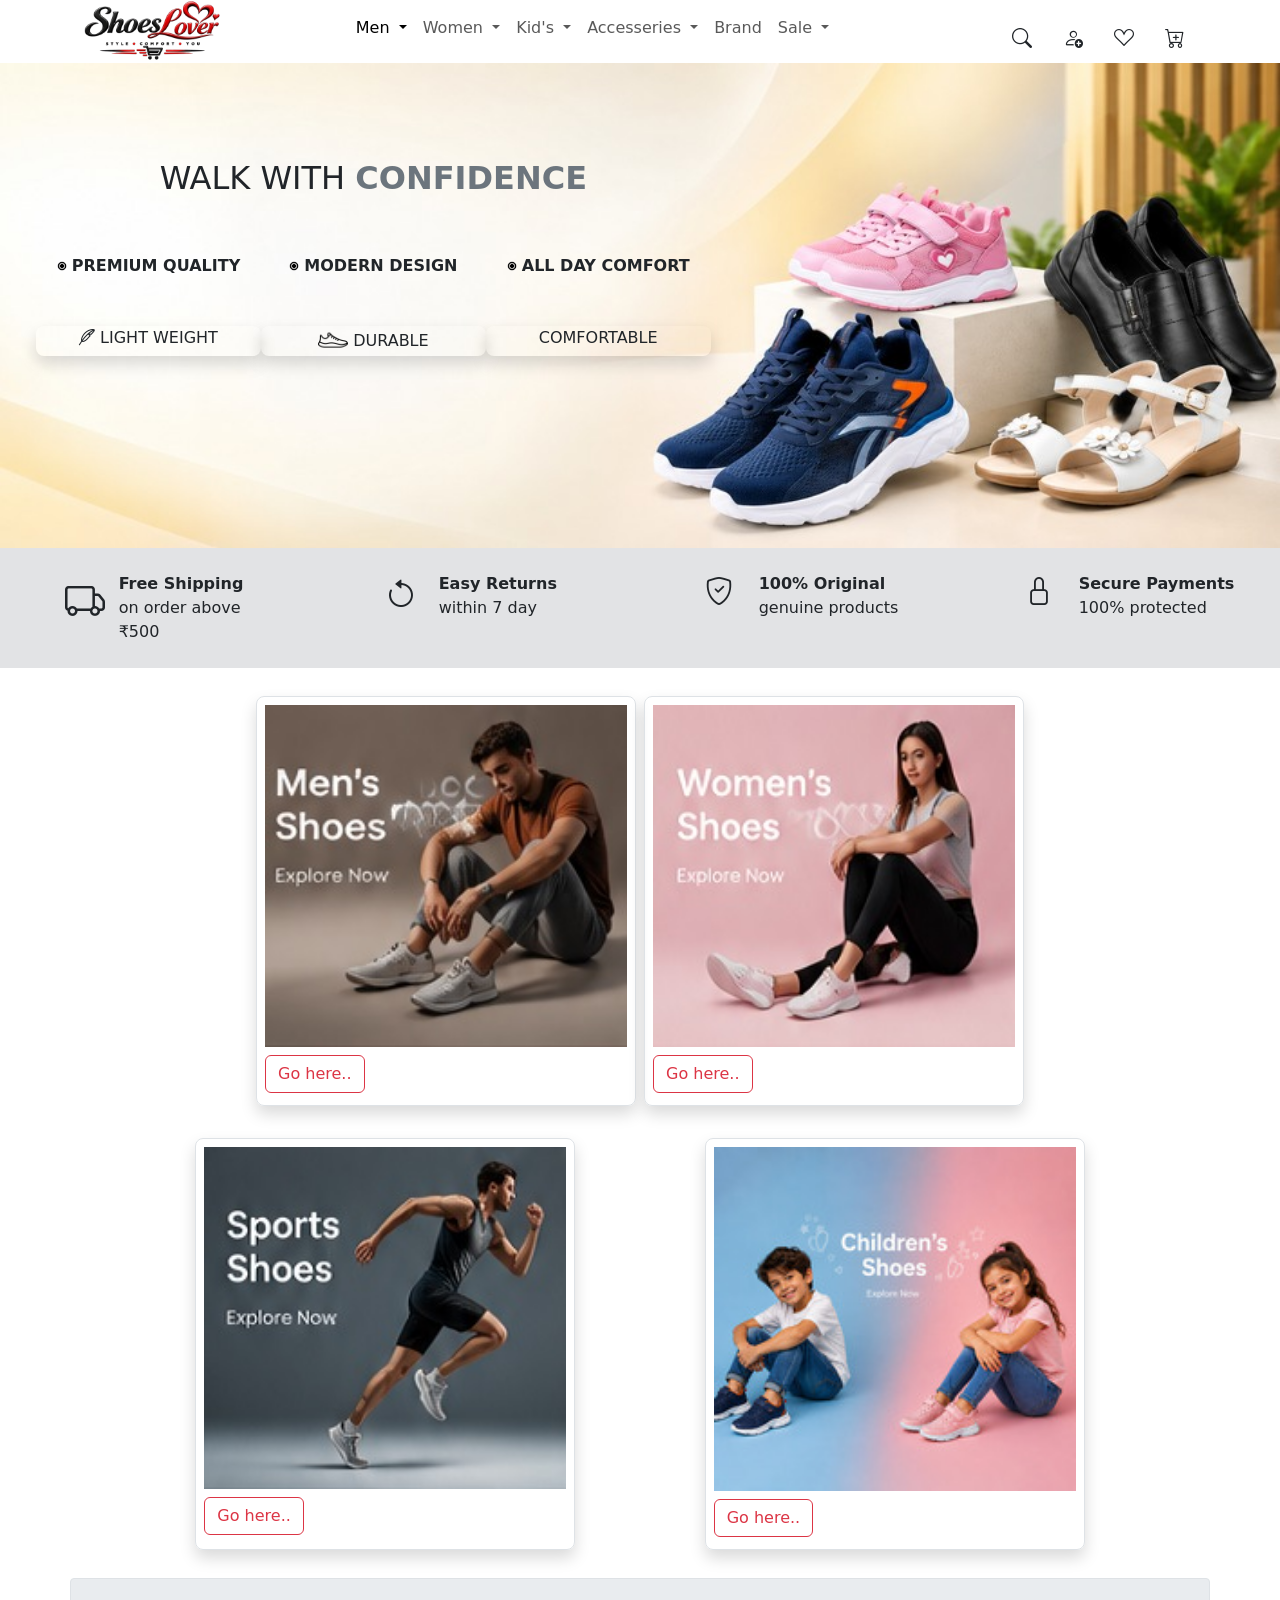
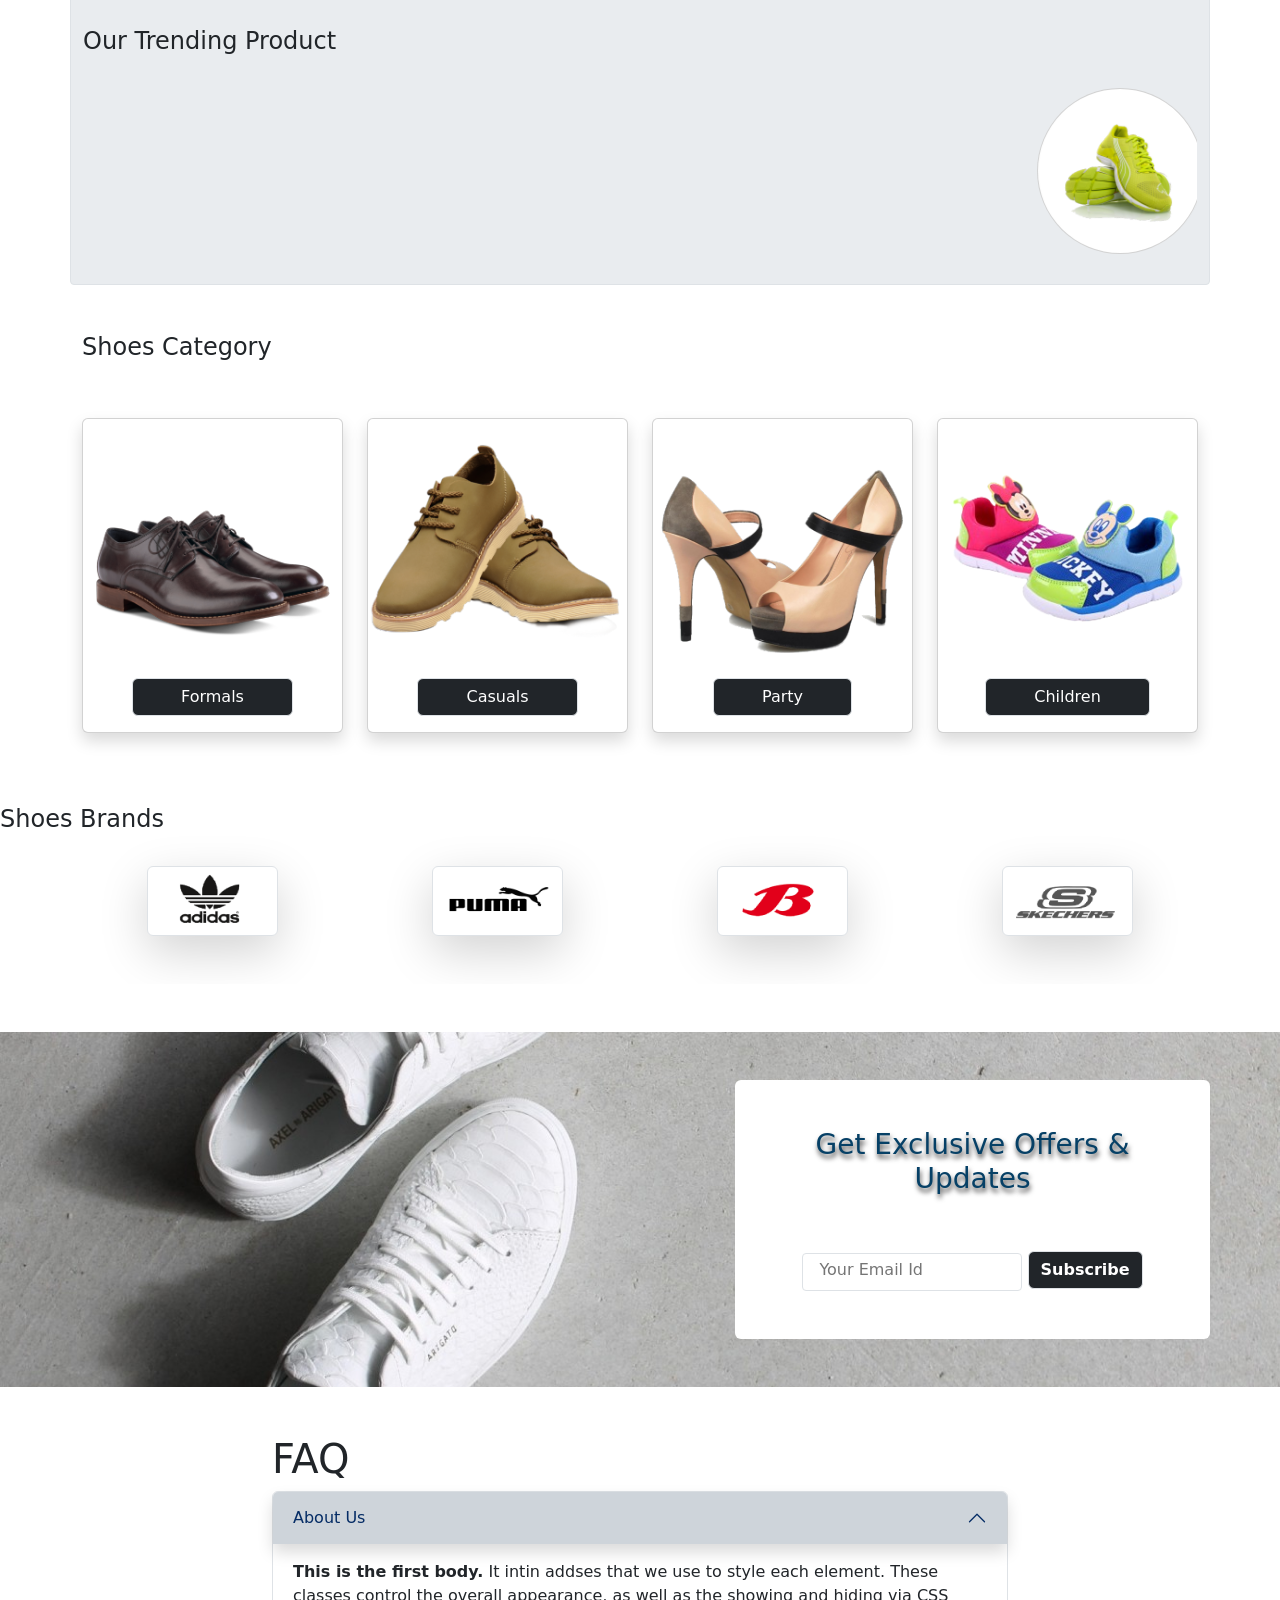
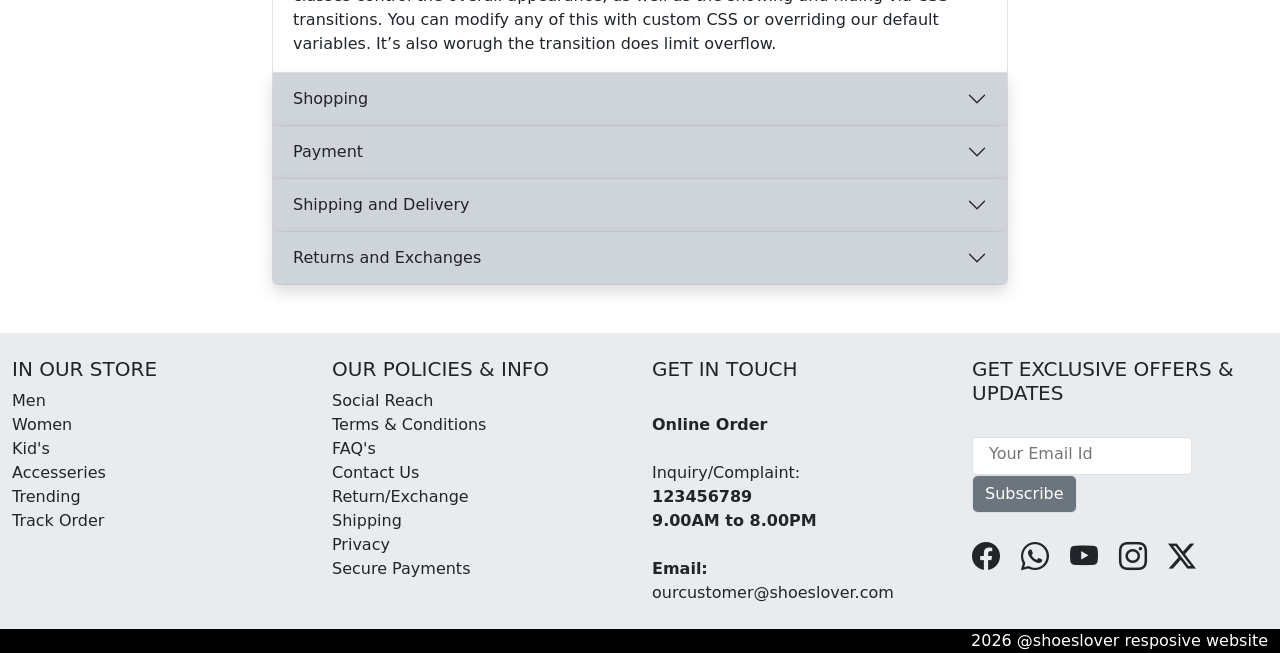
==== index.html @ 4ba18765 "Add files via upload" ====
<!DOCTYPE html>
<html lang="en">
<head>
    <meta charset="UTF-8">
    <meta name="viewport" content="width=device-width, initial-scale=1.0">
    <title>Shoes_Lover</title>
    <!-- link with css -->
    <link rel="stylesheet" href="css/style.css">

    <!-- bootstrap online link     -->
    <link href="https://cdn.jsdelivr.net/npm/bootstrap@5.3.8/dist/css/bootstrap.min.css" rel="stylesheet" integrity="sha384-sRIl4kxILFvY47J16cr9ZwB07vP4J8+LH7qKQnuqkuIAvNWLzeN8tE5YBujZqJLB" crossorigin="anonymous">
    <script src="https://cdn.jsdelivr.net/npm/bootstrap@5.3.8/dist/js/bootstrap.bundle.min.js" integrity="sha384-FKyoEForCGlyvwx9Hj09JcYn3nv7wiPVlz7YYwJrWVcXK/BmnVDxM+D2scQbITxI" crossorigin="anonymous"></script>

    <!-- link boostrap icons -->
    <link rel="stylesheet" href="https://cdn.jsdelivr.net/npm/bootstrap-icons@1.13.1/font/bootstrap-icons.min.css">

</head>
<body>
   
    <!-- nvabar start -->
  <div class="container">
    <div class="row">
      <div class="col-md-2 col-sm-12">
        <img src="img/logo.png" width="85%" alt="">
      </div>
      <div class="col-md-7 col-sm-12 text-center">
          <nav class="navbar navbar-expand-lg   text-center ">
            <div class="container"> 
              <button class="navbar-toggler" type="button" data-bs-toggle="collapse" data-bs-target="#navbarNav">
                <span class="navbar-toggler-icon"></span>
              </button>
              <div class="collapse navbar-collapse" id="navbarNav">
                <!-- mx-auto centers the links inside the container -->
                <ul class="navbar-nav mx-auto">
                  <li class="nav-item dropdown">
                      <a class="nav-link active dropdown-toggle" href="#" role="button" data-bs-toggle="dropdown" aria-expanded="false">
                      Men
                      </a>
                      <ul class="dropdown-menu text-center">
                      <li><a class="dropdown-item" href="#">Casual Shoes</a></li>
                      <li><a class="dropdown-item" href="#">fromal Shoes</a></li>
                      <li><a class="dropdown-item" href="#">Sports Shoes</a></li>
                      </ul>
                  </li>
                  <li class="nav-item dropdown">
                      <a class="nav-link dropdown-toggle" href="#" role="button" data-bs-toggle="dropdown" aria-expanded="false">
                        Women
                      </a>
                      <ul class="dropdown-menu text-center">
                          <li><a class="dropdown-item" href="#">Casual Shoes</a></li>
                          <li><a class="dropdown-item" href="#">Heels</a></li>
                          <li><a class="dropdown-item" href="#">Flats</a></li>
                      </ul>
                  </li>   
                  <li class="nav-item dropdown">
                      <a class="nav-link dropdown-toggle" href="#" role="button" data-bs-toggle="dropdown" aria-expanded="false">
                              Kid's
                      </a>
                      <ul class="dropdown-menu text-center">
                          <li><a class="dropdown-item" href="#">Casual</a></li>
                          <li><a class="dropdown-item" href="#">Formal Shoes</a></li>
                          <li><a class="dropdown-item" href="#">Sports Shoes</a></li>
                          <li><a class="dropdown-item" href="#">Schools Shoes</a></li>
                          <li><a class="dropdown-item" href="#">Soft-Soles Shoes</a></li>
                          <li><a class="dropdown-item" href="#">Boots</a></li>
                      </ul>
                    </li> 
                    <li class="nav-item dropdown">
                        <a class="nav-link dropdown-toggle" href="#" role="button" data-bs-toggle="dropdown" aria-expanded="false">
                        Accesseries
                        </a>
                        <ul class="dropdown-menu text-center">
                            <li><a class="dropdown-item" href="#">Shoe Brush</a></li>
                            <li><a class="dropdown-item" href="#">Shoe Polish</a></li>
                            <li><a class="dropdown-item" href="#">Shoelaces</a></li>
                            <li><a class="dropdown-item" href="#">Shoe Bags</a></li>
                            <li><a class="dropdown-item" href="#">Shoe Soles</a></li>
                        </ul>
                    </li>      
                    <li class="nav-item" >
                        <a class="nav-link" href="#brand">
                                Brand
                        </a>
                        
                        <!-- <ul class="dropdown-menu text-center">
                            <li><a class="dropdown-item" href="#">Nike</a></li>
                            <li><a class="dropdown-item" href="#">Adidas</a></li>
                            <li><a class="dropdown-item" href="#">Puma</a></li>
                            <li><a class="dropdown-item" href="#">Skechers</a></li>
                            <li><a class="dropdown-item" href="#">Bata</a></li>
                            <li><a class="dropdown-item" href="#">Woodland</a></li>
                            <li><a class="dropdown-item" href="#">Campus</a></li>
                        </ul> -->
                    </li>
                    <li class="nav-item dropdown">
                        <a class="nav-link dropdown-toggle" href="#" role="button" data-bs-toggle="dropdown" aria-expanded="false">
                                Sale
                        </a>
                        
                        <ul class="dropdown-menu text-center">
                            <li><a class="dropdown-item" href="#">25 <i class="bi bi-percent"></i></a></li>
                            <li><a class="dropdown-item" href="#">50 <i class="bi bi-percent"></i></a></li>
                            <li><a class="dropdown-item" href="#">75 <i class="bi bi-percent"></i></a></li>
                            <li><a class="dropdown-item" href="#">80 <i class="bi bi-percent"></i></a></li>

                        </ul>
                    </li>
                </ul>
              </div>
            </div>
          </nav>
      </div>
      <div class="col-md-3 col-sm-12 pt-3 text-end">
        <i class="bi bi-search  fs-5 btn" data-bs-toggle="modal" data-bs-target="#search_bar"></i>
        <i class="bi bi-person-add  fs-5 btn" data-bs-toggle="modal" data-bs-target="#login"></i>
        <i class="bi bi-suit-heart  fs-5 btn"></i>
        <i class="bi bi-cart-plus fs-5 btn " data-bs-toggle="offcanvas" data-bs-target="#bucket"></i>
      </div>
    </div>
  </div>
    



  <!----------------- modal --------------------------->

<!-- Modal login-->
<div class="modal fade" id="login"  aria-hidden="true">
  <div class="modal-dialog">
    <div class="modal-content">
      <div class="modal-header">
        <h1 class="modal-title fs-5" id="exampleModalLabel">Login</h1>
        <button type="button" class="btn-close" data-bs-dismiss="modal" aria-label="Close"></button>
      </div>
      <div class="modal-body">
       <form>
          <div>
            <label class="form-label">Email address</label>
            <input type="email" class="form-control" >
            <div class="form-text">We'll never share your email with anyone else.</div>
          </div><br>
          <div>
            <label class="form-label">Password</label>
            <input type="password" class="form-control">
          </div> 
        </form>
      </div>
      <div class="modal-footer">
        <button type="" class="btn btn-secondary mt-3">Subscribe</button>
      </div>
    </div>
  </div>
</div>


<!-- Modal search-->

<div class="modal fade" id="search_bar"  aria-hidden="true">
  <div class="modal-dialog">
    <div class="modal-content">
      <div class="modal-header">
        <h1 class="modal-title fs-5" id="exampleModalLabel">Search</h1>
        <button type="button" class="btn-close" data-bs-dismiss="modal" aria-label="Close"></button>
      </div>
      <div class="modal-body">
       <div class="row">
          <div class="col-9"><input class="form-control" type="search" placeholder="Search"><br></div>
          <div class="col-3"><button class="btn btn-secondary" type="submit"> <i class="bi bi-search"></i> </button></div>
        </div>
      </div>
    
    </div>
  </div>
</div>



<!-- offcanvas for shopping -->

<div class="offcanvas offcanvas-end" tabindex="-1" id="bucket" aria-labelledby="offcanvasRightLabel">
  <div class="offcanvas-header">
    <h5 class="offcanvas-title" id="offcanvasRightLabel">Shopping crad</h5>
    <button type="button" class="btn-close" data-bs-dismiss="offcanvas" aria-label="Close"></button>
  </div>
  <div class="offcanvas-body">
    
  </div>
</div>

<!----------- navbar ended ---------------->


    <!-- banner start -->
  <!-- <div id="carouselExample" class="carousel slide">
      <div class="carousel-inner">
        <div class="carousel-item active">
            <img src="img/banner3.png" class="d-block w-100" alt="...">
        </div>
        <div class="carousel-item">
            <img src="img/banner2.jpg" class="d-block w-100" alt="...">
        </div>
        <div class="carousel-item">
            <img src="img/banner1.jpg" class="d-block w-100" alt="...">
        </div>
      </div>
      <button class="carousel-control-prev" type="button" data-bs-target="#carouselExample" data-bs-slide="prev">
      <span class="carousel-control-prev-icon" aria-hidden="true"></span>
      <span class="visually-hidden">Previous</span>
      </button>
      <button class="carousel-control-next" type="button" data-bs-target="#carouselExample" data-bs-slide="next">
      <span class="carousel-control-next-icon" aria-hidden="true"></span>
      <span class="visually-hidden">Next</span>
      </button>
  </div>     -->

  <div class="container-fluid">
    <div class="row banner">
      <div class="col-md-7 text-center p-5 mt-5 mb-5">
          <div class="row pb-5">
            <h2>WALK WITH <b class="text-secondary"> CONFIDENCE</b></h2>
          </div>
          <div class="row pb-5">
              <div class="col-4"><img src="img/points.png" width="5%" alt=""> <b>PREMIUM QUALITY</b></div>
              <div class="col-4"><img src="img/points.png" width="5%" alt=""> <b>MODERN DESIGN</b></div>
              <div class="col-4"><img src="img/points.png" width="5%" alt=""> <b>ALL DAY COMFORT</b></div>
          </div>
          <div class="row pb-5 mb-5">
            <div class="col-4 shadow rounded-3"><i class="bi bi-feather"></i> LIGHT WEIGHT</div>
            <div class="col-4 shadow rounded-3"><img src="img/shoes.png" width="15%" alt=""> DURABLE</div>
            <div class="col-4 shadow rounded-3"><i class="bi bi-bluesky"> </i>COMFORTABLE</div>
          </div>
      </div>
      <div class="col-md-5"></div>
    </div>
  </div>



     <!-- banner end -->


  <!-- maim body strat -->
   <div class="container-fluid bg-secondary-subtle pt-4 pb-4">
    <div class="row justify-content-center">
      <div class="col-md-3 col-sm-12">
        <div class="row">
          <div class="col-2"></div>
          <div class="col-md-2 col-sm-12"><i class="bi bi-truck fs-1"></i></div>
          <div class="col-md-7 col-sm-12">
            <b>Free Shipping</b><br>
              on order above ₹500
          </div>
          <div class="col-1"></div>
        </div>
      </div>
      <div class="col-md-3 col-sm-12">
        <div class="row">
          <div class="col-2"></div>
          <div class="col-md-2 col-sm-12"><i class="bi bi-arrow-counterclockwise fs-2"></i></div>
          <div class="col-md-7 col-sm-12">
            <b>Easy Returns</b><br>
              within 7 day
          </div>
          <div class="col-1"></div>
        </div>   
      </div>
      <div class="col-md-3 col-sm-12">
        <div class="row">
          <div class="col-2"></div>
          <div class="col-md-2 col-sm-12"><i class="bi bi-shield-check fs-3"></i></div>
          <div class="col-md-7 col-sm-12">
            <b>100% Original</i></b><br>
              genuine products
          </div>
          <div class="col-1"></div>
        </div>
      </div>
      <div class="col-md-3 col-sm-12">
        <div class="row">
          <div class="col-2"></div>
          <div class="col-md-2 col-sm-12"><i class="bi bi-lock fs-3"></i></div>
          <div class="col-md-7 col-sm-12">
            <b>Secure Payments</b><br>
             100%</i> protected 
          </div>
          <div class="col-1"></div>
        </div>        
      </div>
    </div>
   </div>

   <!-- product varity -->
  <div class="container">
    <div class="row justify-content-center mt-4">
      <div class="col-4 border border-1 shadow p-2 rounded-3 m-1">
          <img src="img/p_men.jpg" class="card-img"  alt="...">
          <button class="btn btn-outline-danger mt-2 mb-1 "> Go here.. </button>  
      </div>

      <div class="col-4  border border-1 shadow p-2 rounded-3 m-1">
          <img src="img/p_women.jpg" class="card-img"  alt="...">
          <button class="btn btn-outline-danger mt-2 mb-1 "> Go here.. </button>  
      </div>
    </div>  
    <div class="row justify-content-evenly mt-4">  
      <div class="col-4 border border-1 shadow p-2 rounded-3 m-1">
         <img src="img/p_sport.jpg" class="card-img"  alt="..."> 
          <button class="btn btn-outline-danger mt-2 mb-1 "> Go here.. </button>   
      </div>

      <div class="col-4 border border-1 shadow p-2 rounded-3 m-1">
          <img src="img/p_child.jpg" class="card-img"  alt="...">
          <button class="btn btn-outline-danger mt-2 mb-1 "> Go here.. </button>   
      </div>
    </div>
  </div> 
      
    <!-- trending product -->
    <div class="container mt-4 bg-body-secondary border rounded-1 mb-5">
      <div class="row pt-5"><h4>Our Trending Product</h4></div>
      <marquee> 
        <div class="row pt-4 pb-4">
          <div class="col-2 text-center">
              <div class="card rounded-pill">
                  <img src="img/p1.png" class="p-3" alt="...">
                  <!-- <div class="card-body">
                    <b>Adidas</b>
                    <p class="card-text">men's running shoes </p>
                    <button type="button" class="btn btn-outline-secondary"><b>₹3999</b>  <span class="text-decoration-line-through me-2" >₹5999 </span><i class="bg-black rounded-5 p-1 bi bi-cart-plus"></i></button> 
                  </div> -->
                </div>
          </div>
          <div class="col-2 text-center">
            <div class="card rounded-pill">
              <img src="img/p2.png" class="p-3" alt="...">
               <!-- <div class="card-body">
                  <b>Adidas</b>
                  <p class="card-text">men's running shoes </p>
                  <button type="button" class="btn btn-outline-secondary"><b>₹3999</b>  <span class="text-decoration-line-through me-2" >₹5999 </span><i class="bg-black rounded-5 p-1 bi bi-cart-plus"></i></button> 
                </div> -->
            </div>
          </div>

          <div class="col-2 text-center">
            <div class="card rounded-pill">
              <img src="img/p3.png" class="p-3"  alt="...">
                  <!-- <div class="card-body">
                      <b>Adidas</b>
                      <p class="card-text">men's running shoes </p>
                      <button type="button" class="btn btn-outline-secondary"><b>₹3999</b>  <span class="text-decoration-line-through me-2" >₹5999 </span><i class="bg-black rounded-5 p-1 bi bi-cart-plus"></i></button> 
                  </div>               -->
            </div>
          </div>

          <div class="col-2 text-center">
            <div class="card rounded-pill">
              <img src="img/p4.png" class="p-3" alt="...">
                  <!-- <div class="card-body">
                      <b>Adidas</b>
                      <p class="card-text">men's running shoes </p>
                      <button type="button" class="btn btn-outline-secondary"><b>₹3999</b>  <span class="text-decoration-line-through me-2" >₹5999 </span><i class="bg-black rounded-5 p-1 bi bi-cart-plus"></i></button> 
                  </div>               -->
            </div>
          </div>


          <div class="col-2 text-center">
            <div class="card rounded-pill">
              <img src="img/p5.png" class="p-3" alt="...">
                  <!-- <div class="card-body">
                      <b>Adidas</b>
                      <p class="card-text">men's running shoes </p>
                      <button type="button" class="btn btn-outline-secondary"><b>₹3999</b>  <span class="text-decoration-line-through me-2" >₹5999 </span><i class="bg-black rounded-5 p-1 bi bi-cart-plus"></i></button> 
                  </div>               -->
            </div>
          </div>   

          <div class="col-2 text-center">
            <div class="card rounded-pill">
              <img src="img/p6.png" class="p-3" alt="...">
                  <!-- <div class="card-body">
                      <b>Adidas</b>
                      <p class="card-text">men's running shoes </p>
                      <button type="button" class="btn btn-outline-secondary"><b>₹3999</b>  <span class="text-decoration-line-through me-2" >₹5999 </span><i class="bg-black rounded-5 p-1 bi bi-cart-plus"></i></button> 
                  </div>               -->
            </div>
          </div>  

          
          
        </div>
      </marquee> 
    </div>

    <!--product category-->
    <div class="container">
      <div class="row"><h4>Shoes Category</h4> </div>
      <div class="row mt-5 mb-5">
        <div class="col-md-3 col-sm-6">
          <div class="card shadow">
            <img src="img/p6.png" class="card-img" alt="...">
            <div class="card-img-overlay1 justify-content-end text-center mb-3">
              <button type="button" class="btn btn-dark pe-5 ps-5 border">Formals</button>
            </div>
          </div>
        </div>

        <div class="col-md-3 col-sm-6">
          <div class="card shadow">
            <img src="img/p8.png" class="card-img" alt="...">
            <div class="card-img-overlay1 justify-content-end text-center mb-3">
              <button type="button" class="btn btn-dark pe-5 ps-5 border">Casuals</button>
            </div>
          </div>
        </div>

        
        <div class="col-md-3 col-sm-6">
          <div class="card shadow">
            <img src="img/p3.png" class="card-img" alt="...">
            <div class="card-img-overlay1 justify-content-end text-center mb-3">
              <button type="button" class="btn btn-dark pe-5 ps-5 border">Party</button>
            </div>
          </div>
        </div>
       

        <div class="col-md-3 col-sm-6">
          <div class="card shadow">
            <img src="img/p9.png" class="card-img" alt="...">
            <div class="card-img-overlay1 justify-content-end text-center mb-3">
              <button type="button" class="btn btn-dark pe-5 ps-5 border">Children</button>
            </div>
          </div>
        </div>
       

      
      </div>
    </div>
    
    <!-- brand name -->

    <div id="carouselExampleAutoplaying1" class="carousel slide" data-bs-ride="carousel">
      
      <div class="carousel-inner mb-5 pb-5" id="brand" >
        <div class="row pt-4 pb-4"><h4>Shoes Brands</h4> </div>
        <div class="carousel-item active" >
          
          <div class="container">
            <div class="row text-center">
              <div class="col-3">
                <img src="img/l1.png" class="img-thumbnail w-50 shadow-lg" alt="...">
              </div>
              <div class="col-3">
                <img src="img/l2.png" class="img-thumbnail w-50 shadow-lg" alt="...">
              </div>
              <div class="col-3">
                <img src="img/l3.png" class="img-thumbnail w-50 shadow-lg" alt="...">
              </div>
              <div class="col-3">
                <img src="img/l4.png" class="img-thumbnail w-50 shadow-lg" alt="...">
              </div>
            </div>
          </div>
        </div>
        <div class="carousel-item">
          <div class="container">
            <div class="row text-center">
              <div class="col-3">
                <img src="img/l5.png" class="img-thumbnail w-50 shadow-lg"  alt="...">
              </div>
              <div class="col-3">
                <img src="img/l7.png" class="img-thumbnail w-50 shadow-lg" alt="...">
              </div>
              <div class="col-3">
                <img src="img/l6.png" class="img-thumbnail w-50 shadow-lg" alt="...">
              </div>
              <div class="col-3">
                <img src="img/l8.png" class="img-thumbnail w-50 shadow-lg" alt="...">
              </div>
            </div>
          </div>
        </div>
        <div class="carousel-item">
          <div class="container">
            <div class="row text-center">
              <div class="col-3">
                <img src="img/l4.png" class="img-thumbnail w-50 shadow-lg" alt="...">
              </div>
              <div class="col-3">
                <img src="img/l7.png" class="img-thumbnail w-50 shadow-lg" alt="...">
              </div>
              <div class="col-3">
                <img src="img/l8.png" class="img-thumbnail w-50 shadow-lg" alt="...">
              </div>
              <div class="col-3">
                <img src="img/l1.png" class="img-thumbnail w-50 shadow-lg" alt="...">
              </div>
            </div>
          </div>
        </div>
      </div>
      <button class="carousel-control-prev" type="button" data-bs-target="#carouselExampleAutoplaying1" data-bs-slide="prev">
        <span class="carousel-control-prev-icon" aria-hidden="true"></span>
        <span class="visually-hidden">Previous</span>
      </button>
      <button class="carousel-control-next" type="button" data-bs-target="#carouselExampleAutoplaying1" data-bs-slide="next">
        <span class="carousel-control-next-icon" aria-hidden="true"></span>
        <span class="visually-hidden">Next</span>
      </button>
    </div>

    <!-- update and loging -->
     <div class="container-fluid  pt-5 pb-5 update">
      <div class="row">
        <div class="col-md-12">
          <div class="container">
            <div class="row text-start">
              <div class="col-md-7 col-sm-12 pt-4 text-center">
                 
              </div>
              <div class="col-md-5 col-sm-12 bg-white p-5 rounded-2">
                <form action="">
                  <div class="text-center">
                    <h3>Get Exclusive Offers & Updates</h3>
                    <br><br>
                    <input class="pt-1 pb-2 ps-3 border border-1 rounded-1" type="email" placeholder="Your Email Id">
                    <button type="submit" class="btn btn bg-dark border border-1"><b class="text-white">Subscribe</b></button>
                  </div>
                    
                </form>
              </div>
              </div>
          </div>
        </div>
      </div>
     </div>
   <!-- main body end -->

   <!-- FAQ  start-->
<div class="container mt-5">
  <div class="row">
    <div class="col-md-8 offset-2">
      <h1>FAQ</h1>
      <div class="accordion" id="accordionPanelsStayOpenExample">

        <div class="accordion-item">
          <h2 class="accordion-header">
            <button class="accordion-button bg-dark-subtle shadow" type="button" data-bs-toggle="collapse" data-bs-target="#faq1" aria-expanded="true" aria-controls="panelsStayOpen-collapseOne">
               About Us
            </button>
          </h2>
          <div id="faq1" class="accordion-collapse collapse show">
            <div class="accordion-body">
              <strong>This is the first body.</strong> It intin addses that we use to style each element. These classes control the overall appearance, as well as the showing and hiding via CSS transitions. You can modify any of this with custom CSS or overriding our default variables. It’s also worugh the transition does limit overflow.
            </div>
          </div>
        </div>
        <div class="accordion-item">
          <h2 class="accordion-header">
            <button class="accordion-button collapsed bg-dark-subtle shadow" type="button" data-bs-toggle="collapse" data-bs-target="#faq2" aria-expanded="false" aria-controls="panelsStayOpen-collapseTwo">
              Shopping
            </button>
          </h2>
          <div id="faq2" class="accordion-collapse collapse">
            <div class="accordion-body">
             Lorem ipsum dolor sit amet, consectetur adipisicing elit. Optio fuga consequuntur, itaque eveniet aspernatur illum ut molestiae provident mollitia ullam in. Itaque magnam ab obcaecati adipisci veniam perferendis ducimus ea.
            </div>
          </div>
        </div>

        <div class="accordion-item">
          <h2 class="accordion-header">
            <button class="accordion-button collapsed bg-dark-subtle shadow" type="button" data-bs-toggle="collapse" data-bs-target="#faq3" aria-expanded="false" aria-controls="panelsStayOpen-collapseThree">
              Payment
            </button>
          </h2>
          <div id="faq3" class="accordion-collapse collapse">
            <div class="accordion-body">
              <strong>This is the third item’s accordion body.</strong> It is hidden by default, until the collapse plugin adds the appropriate classes that we use to style each element. These classes control the overall appearance, as well as the showing and hiding via CSS transitions. You can modify any of this with custom CSS or overriding our default variables. It’s also worth noting that just about ansition does limit overflow.
            </div>
          </div>
        </div>

        <div class="accordion-item">
          <h2 class="accordion-header">
            <button class="accordion-button collapsed bg-dark-subtle shadow" type="button" data-bs-toggle="collapse" data-bs-target="#faq4" aria-expanded="false" aria-controls="panelsStayOpen-collapseTwo">
             Shipping and Delivery
            </button>
          </h2>
          <div id="faq4" class="accordion-collapse collapse">
            <div class="accordion-body">
              <strong>This is the second item’s accordion body.</strong>n adds the appropriatle each element. Ththe overall appearance, as well as the showing and hiding via CSS transitions. You can modify any of this with custom CSS or overriding our default variables. It’s also worth noting that just about any HTML can go within thethough the transition does limit overflow.
            </div>
          </div>
        </div>

        <div class="accordion-item">
          <h2 class="accordion-header">
            <button class="accordion-button collapsed bg-dark-subtle shadow" type="button" data-bs-toggle="collapse" data-bs-target="#faq5" aria-expanded="false" aria-controls="panelsStayOpen-collapseTwo">
              Returns and Exchanges
            </button>
          </h2>
          <div id="faq5" class="accordion-collapse collapse">
            <div class="accordion-body">
              Lorem ipsum dolor sit, amet consectetur adipisicing elit. Aut, aperiam magnam quidem earum atque, tempora temporibus nemo vitae nam pariatur quisquam consectetur est laboriosam ipsa iure. Numquam perspiciatis tenetur nemo.
            </div>
          </div>
        </div>

      </div>
    </div>
  </div>  
</div>
     <!-- FAQ End -->

   <!-- footer start   -->
<div class="container-fluid mt-5 bg-body-secondary pt-4 pb-4">
  <div class="row">
    <div class="col-md-3 col-sm-12">
      <h5>IN OUR STORE</h5>
      Men<br>
      Women<br>
      Kid's<br>
      Accesseries<br>
      Trending<br>
      Track Order
    </div>
    <div class="col-md-3 col-sm-12">
      <h5>OUR POLICIES & INFO</h5>
      Social Reach<br>
      Terms & Conditions<br>
      FAQ's<br>
      Contact Us<br>
      Return/Exchange<br>
      Shipping<br>
      Privacy<br>
      Secure Payments
    </div>
    <div class="col-md-3 col-sm-12">
      <h5>GET IN TOUCH</h5><br>
      <b>Online Order</b><br><br>
      Inquiry/Complaint: <br>
      <b>123456789</b><br>
      <b>9.00AM to 8.00PM</b><br><br>
      <b>Email:</b> ourcustomer@shoeslover.com
    </div>
    <div class="col-md-3 col-sm-12 ">
      <h5>GET EXCLUSIVE OFFERS & UPDATES</h5><br>
      <input class="pt-1 pb-2 ps-3 border border-1 rounded-1" type="email" placeholder="Your Email Id">
      <button type="submit" class="btn btn-secondary border border-1">Subscribe</button><br><br>
      <i class="bi bi-facebook fs-3 pe-3"></i>
      <i class="bi bi-whatsapp fs-3 pe-3"></i>
      <i class="bi bi-youtube fs-3 pe-3"></i>
      <i class="bi bi-instagram fs-3 pe-3"></i>
      <i class="bi bi-twitter-x fs-3"></i>
    </div>
  </div>
</div>    
    <!-- footer end -->
<div class="container-fluid">
  <div class="row">
    <div class="col-12 bg-black text-end text-bg-success">
      2026 @shoeslover resposive website
    </div>
  </div>
</div>     




</body>
</html>
---- css/style.css ----
.update{
    background-image: url(../img/update.jpg);
    background-repeat: no-repeat;
    background-size: cover; 
    color: rgb(6, 64, 102);
    text-shadow:1px 4px 5px rgb(67, 66, 66) ;
}

.banner{
    background-image: url(../img/banner01.jpg);
    background-repeat: no-repeat;
    background-size: cover; 
}
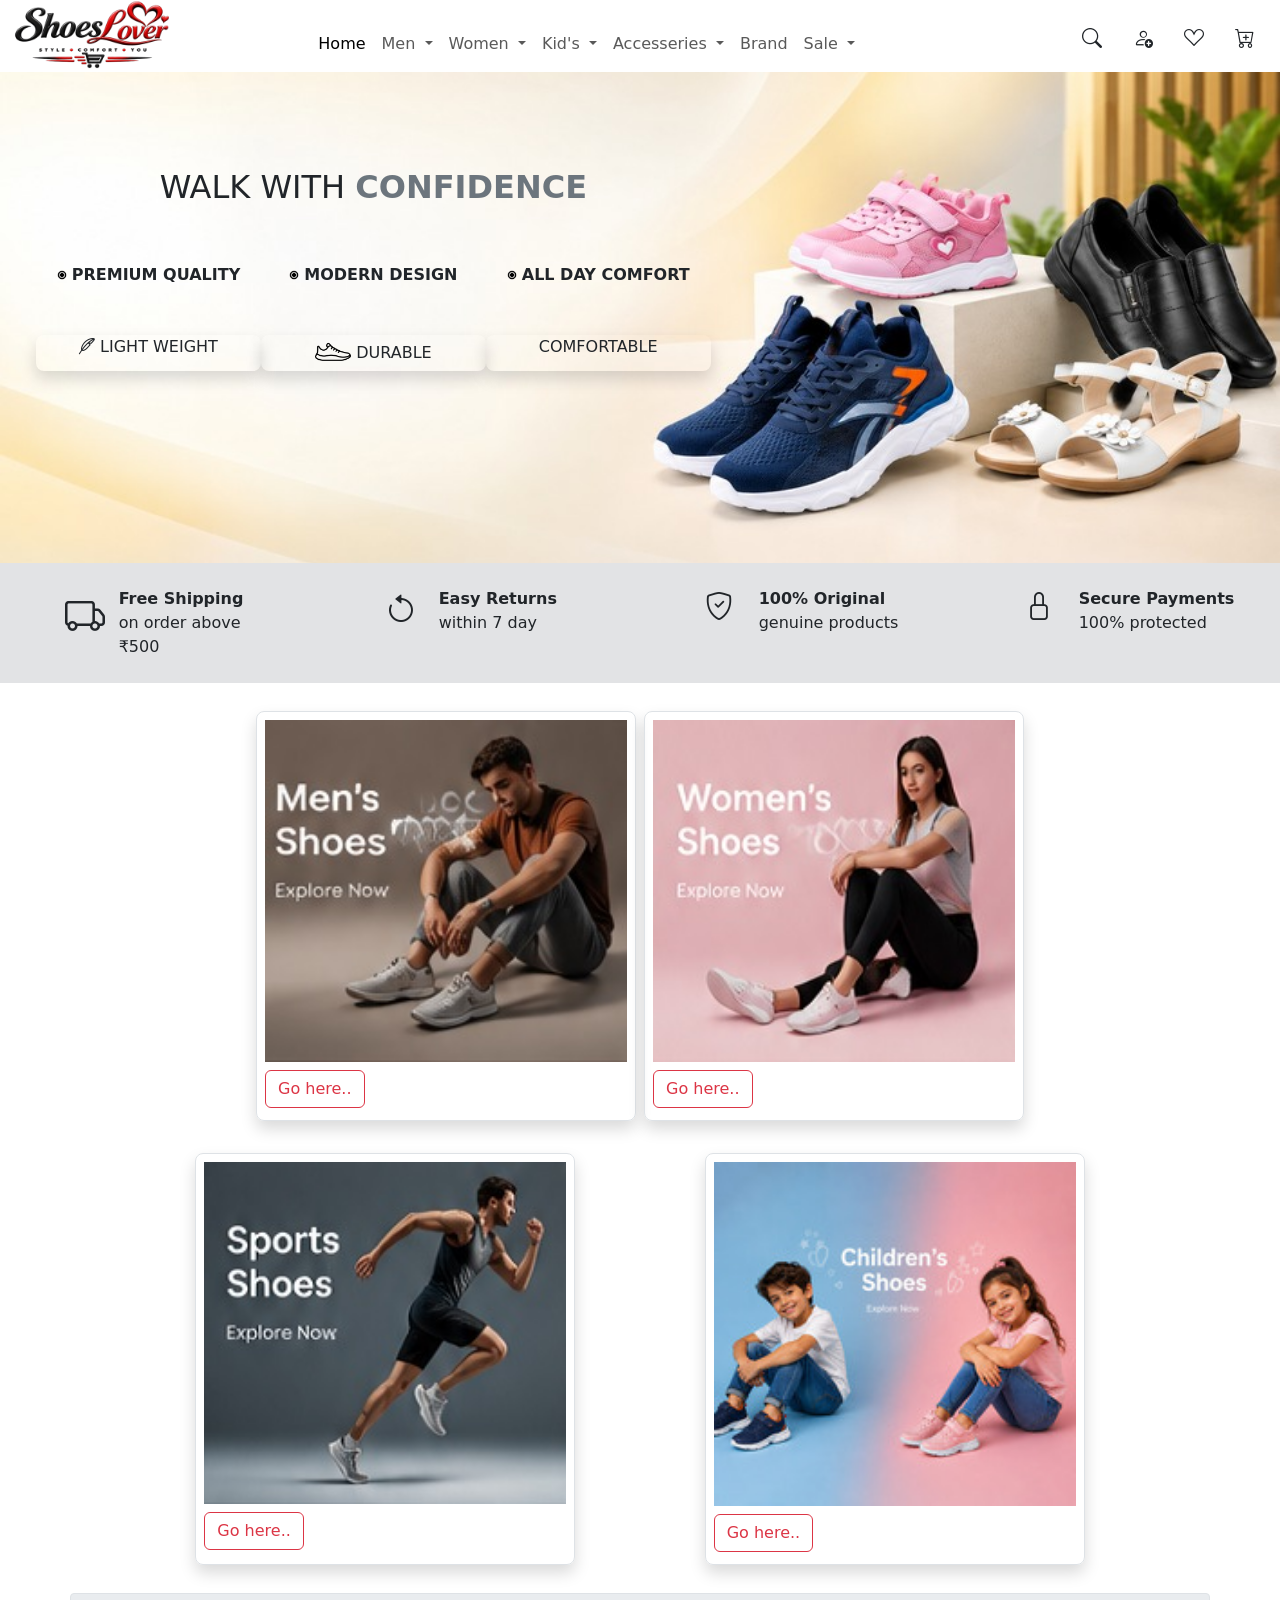
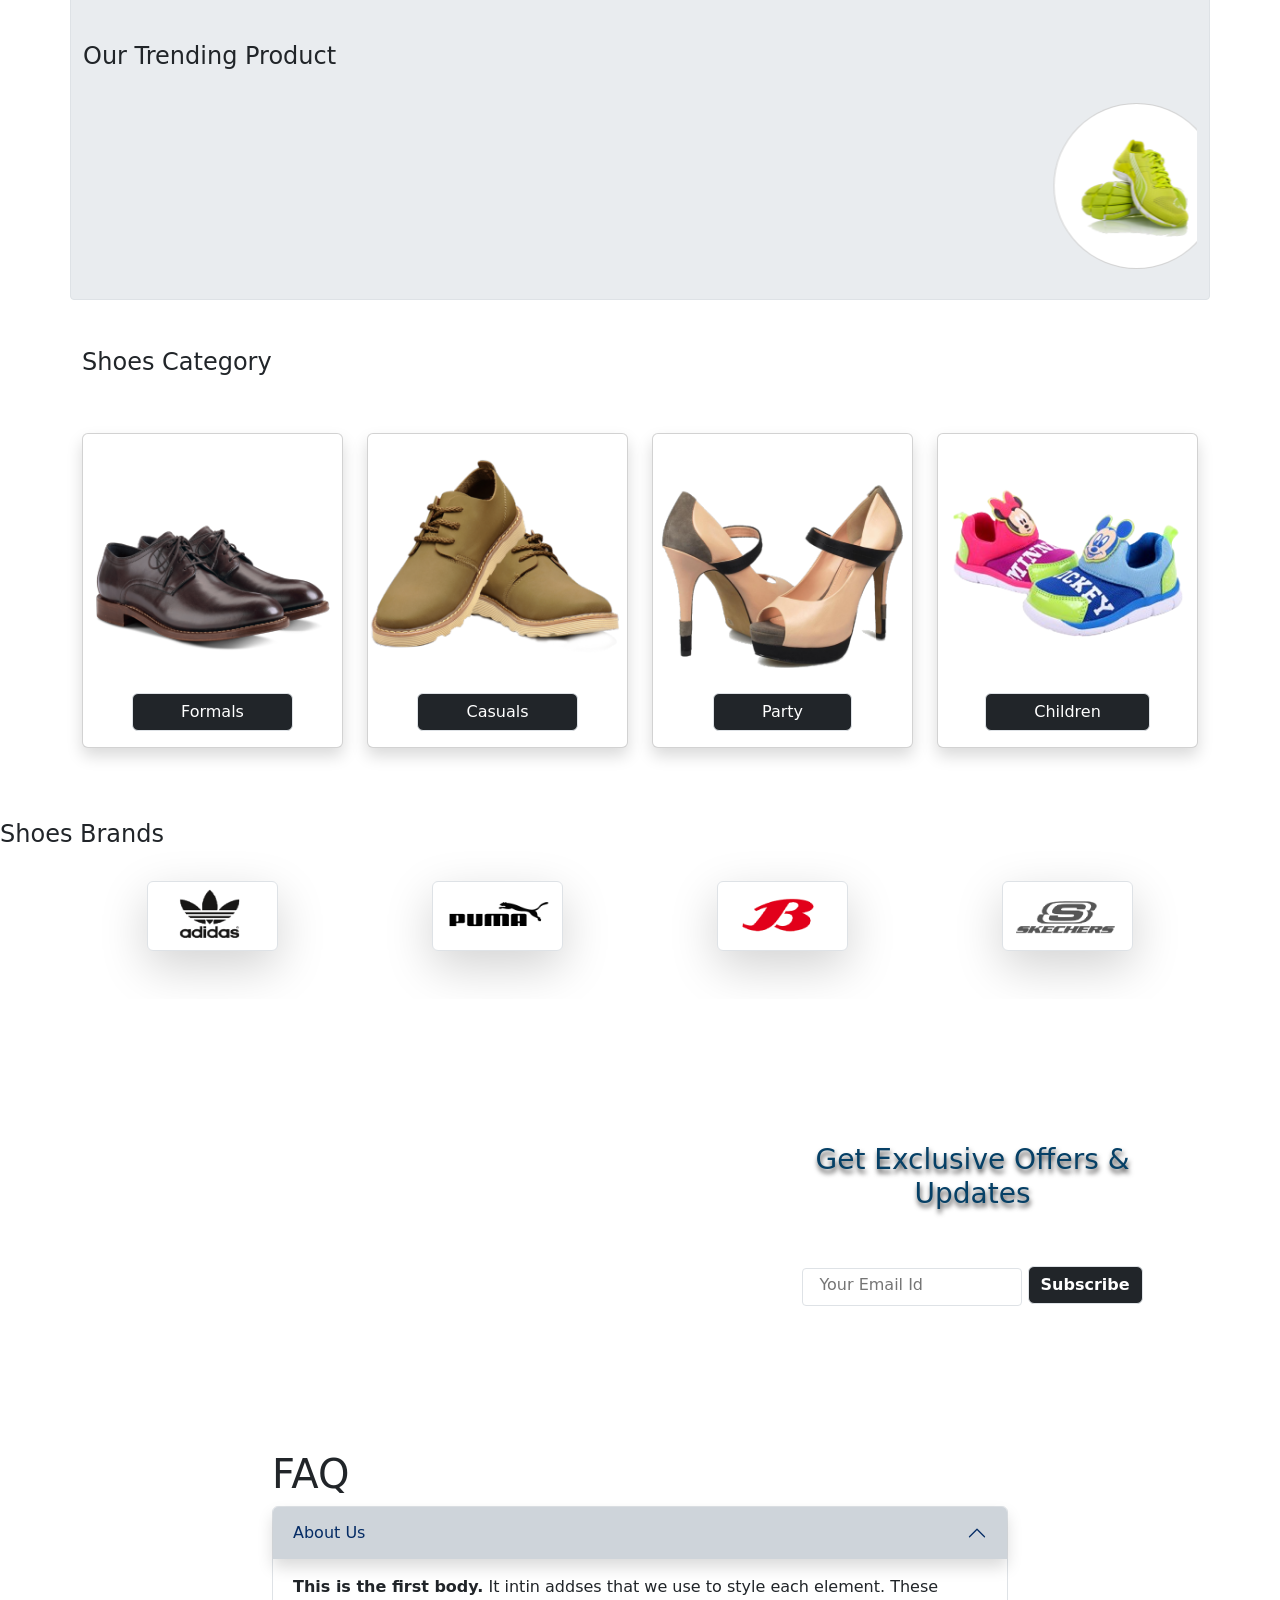
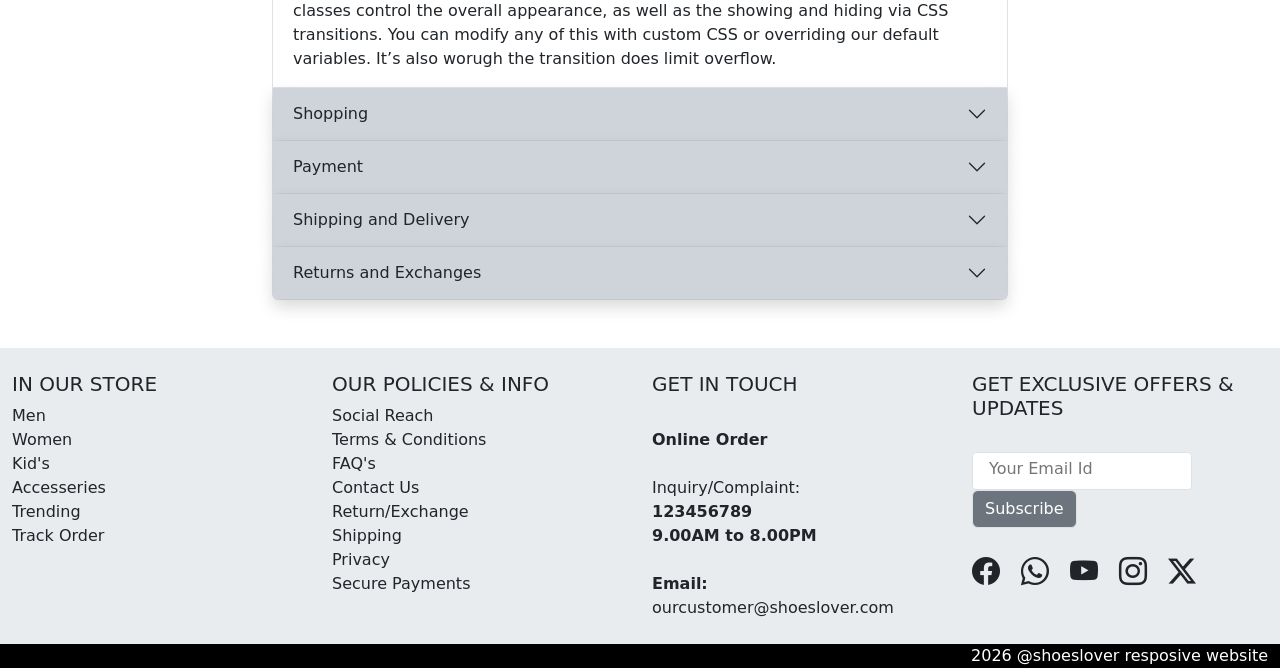
==== commit 9e9e4bcb: "Add files via upload" ====
--- a/index.html
+++ b/index.html
@@ -18,12 +18,12 @@
 <body>
    
     <!-- nvabar start -->
-  <div class="container">
+  <div class="container-fluid sticky-md-top bg-white ">
     <div class="row">
       <div class="col-md-2 col-sm-12">
         <img src="img/logo.png" width="85%" alt="">
       </div>
-      <div class="col-md-7 col-sm-12 text-center">
+      <div class="col-md-7 col-sm-12 text-center pt-3">
           <nav class="navbar navbar-expand-lg   text-center ">
             <div class="container"> 
               <button class="navbar-toggler" type="button" data-bs-toggle="collapse" data-bs-target="#navbarNav">
@@ -32,18 +32,22 @@
               <div class="collapse navbar-collapse" id="navbarNav">
                 <!-- mx-auto centers the links inside the container -->
                 <ul class="navbar-nav mx-auto">
+                  <li class="nav-item" >
+                      <a class="nav-link active" href="index.html">Home  </a>
+                  </li>
+
                   <li class="nav-item dropdown">
-                      <a class="nav-link active dropdown-toggle" href="#" role="button" data-bs-toggle="dropdown" aria-expanded="false">
+                      <a  href="men.html" class="nav-link  dropdown-toggle"  role="button" data-bs-toggle="dropdown" aria-expanded="false">
                       Men
                       </a>
                       <ul class="dropdown-menu text-center">
-                      <li><a class="dropdown-item" href="#">Casual Shoes</a></li>
-                      <li><a class="dropdown-item" href="#">fromal Shoes</a></li>
-                      <li><a class="dropdown-item" href="#">Sports Shoes</a></li>
+                      <li><a class="dropdown-item" href="men.html">Casual Shoes</a></li>
+                      <li><a class="dropdown-item" href="men.html">fromal Shoes</a></li>
+                      <li><a class="dropdown-item" href="men.html">Sports Shoes</a></li>
                       </ul>
                   </li>
                   <li class="nav-item dropdown">
-                      <a class="nav-link dropdown-toggle" href="#" role="button" data-bs-toggle="dropdown" aria-expanded="false">
+                      <a class="nav-link dropdown-toggle" href="women.html" role="button" data-bs-toggle="dropdown" aria-expanded="false">
                         Women
                       </a>
                       <ul class="dropdown-menu text-center">
@@ -76,22 +80,12 @@
                             <li><a class="dropdown-item" href="#">Shoe Bags</a></li>
                             <li><a class="dropdown-item" href="#">Shoe Soles</a></li>
                         </ul>
-                    </li>      
+                    </li>    
+
                     <li class="nav-item" >
-                        <a class="nav-link" href="#brand">
-                                Brand
-                        </a>
-                        
-                        <!-- <ul class="dropdown-menu text-center">
-                            <li><a class="dropdown-item" href="#">Nike</a></li>
-                            <li><a class="dropdown-item" href="#">Adidas</a></li>
-                            <li><a class="dropdown-item" href="#">Puma</a></li>
-                            <li><a class="dropdown-item" href="#">Skechers</a></li>
-                            <li><a class="dropdown-item" href="#">Bata</a></li>
-                            <li><a class="dropdown-item" href="#">Woodland</a></li>
-                            <li><a class="dropdown-item" href="#">Campus</a></li>
-                        </ul> -->
+                        <a class="nav-link" href="#brand">Brand  </a>
                     </li>
+
                     <li class="nav-item dropdown">
                         <a class="nav-link dropdown-toggle" href="#" role="button" data-bs-toggle="dropdown" aria-expanded="false">
                                 Sale
@@ -191,27 +185,6 @@
 
 
     <!-- banner start -->
-  <!-- <div id="carouselExample" class="carousel slide">
-      <div class="carousel-inner">
-        <div class="carousel-item active">
-            <img src="img/banner3.png" class="d-block w-100" alt="...">
-        </div>
-        <div class="carousel-item">
-            <img src="img/banner2.jpg" class="d-block w-100" alt="...">
-        </div>
-        <div class="carousel-item">
-            <img src="img/banner1.jpg" class="d-block w-100" alt="...">
-        </div>
-      </div>
-      <button class="carousel-control-prev" type="button" data-bs-target="#carouselExample" data-bs-slide="prev">
-      <span class="carousel-control-prev-icon" aria-hidden="true"></span>
-      <span class="visually-hidden">Previous</span>
-      </button>
-      <button class="carousel-control-next" type="button" data-bs-target="#carouselExample" data-bs-slide="next">
-      <span class="carousel-control-next-icon" aria-hidden="true"></span>
-      <span class="visually-hidden">Next</span>
-      </button>
-  </div>     -->
 
   <div class="container-fluid">
     <div class="row banner">
@@ -226,7 +199,7 @@
           </div>
           <div class="row pb-5 mb-5">
             <div class="col-4 shadow rounded-3"><i class="bi bi-feather"></i> LIGHT WEIGHT</div>
-            <div class="col-4 shadow rounded-3"><img src="img/shoes.png" width="15%" alt=""> DURABLE</div>
+            <div class="col-4 shadow rounded-3"><img src="img/shoes.png" width="18%" alt=""> DURABLE</div>
             <div class="col-4 shadow rounded-3"><i class="bi bi-bluesky"> </i>COMFORTABLE</div>
           </div>
       </div>
@@ -343,7 +316,7 @@
 
           <div class="col-2 text-center">
             <div class="card rounded-pill">
-              <img src="img/p3.png" class="p-3"  alt="...">
+              <img src="img/p3.png" class="p-3" alt="...">
                   <!-- <div class="card-body">
                       <b>Adidas</b>
                       <p class="card-text">men's running shoes </p>
@@ -618,7 +591,7 @@
    <!-- footer start   -->
 <div class="container-fluid mt-5 bg-body-secondary pt-4 pb-4">
   <div class="row">
-    <div class="col-md-3 col-sm-12">
+    <div class="col-3">
       <h5>IN OUR STORE</h5>
       Men<br>
       Women<br>
@@ -627,7 +600,7 @@
       Trending<br>
       Track Order
     </div>
-    <div class="col-md-3 col-sm-12">
+    <div class="col-3">
       <h5>OUR POLICIES & INFO</h5>
       Social Reach<br>
       Terms & Conditions<br>
@@ -638,7 +611,7 @@
       Privacy<br>
       Secure Payments
     </div>
-    <div class="col-md-3 col-sm-12">
+    <div class="col-3">
       <h5>GET IN TOUCH</h5><br>
       <b>Online Order</b><br><br>
       Inquiry/Complaint: <br>
@@ -646,7 +619,7 @@
       <b>9.00AM to 8.00PM</b><br><br>
       <b>Email:</b> ourcustomer@shoeslover.com
     </div>
-    <div class="col-md-3 col-sm-12 ">
+    <div class="col-3">
       <h5>GET EXCLUSIVE OFFERS & UPDATES</h5><br>
       <input class="pt-1 pb-2 ps-3 border border-1 rounded-1" type="email" placeholder="Your Email Id">
       <button type="submit" class="btn btn-secondary border border-1">Subscribe</button><br><br>
--- a/css/style.css
+++ b/css/style.css
@@ -2,12 +2,27 @@
     background-image: url(../img/update.jpg);
     background-repeat: no-repeat;
     background-size: cover; 
+    background-attachment: fixed;
+    background-position: 0%;
     color: rgb(6, 64, 102);
     text-shadow:1px 4px 5px rgb(67, 66, 66) ;
 }
 
 .banner{
-    background-image: url(../img/banner01.jpg);
+    background-image: url(../img/banner1.jpg);
     background-repeat: no-repeat;
     background-size: cover; 
-}+    background-position: 0%;
+}
+.men{
+    background-image: url(../img/bannerM.jpg);
+    background-repeat: no-repeat;
+    background-size: cover; 
+    background-position: 0%;
+}
+.women{
+    background-image: url(../img/bannerW1.png);
+    background-repeat: no-repeat;
+    background-size: cover; 
+    background-position: 0%;
+}
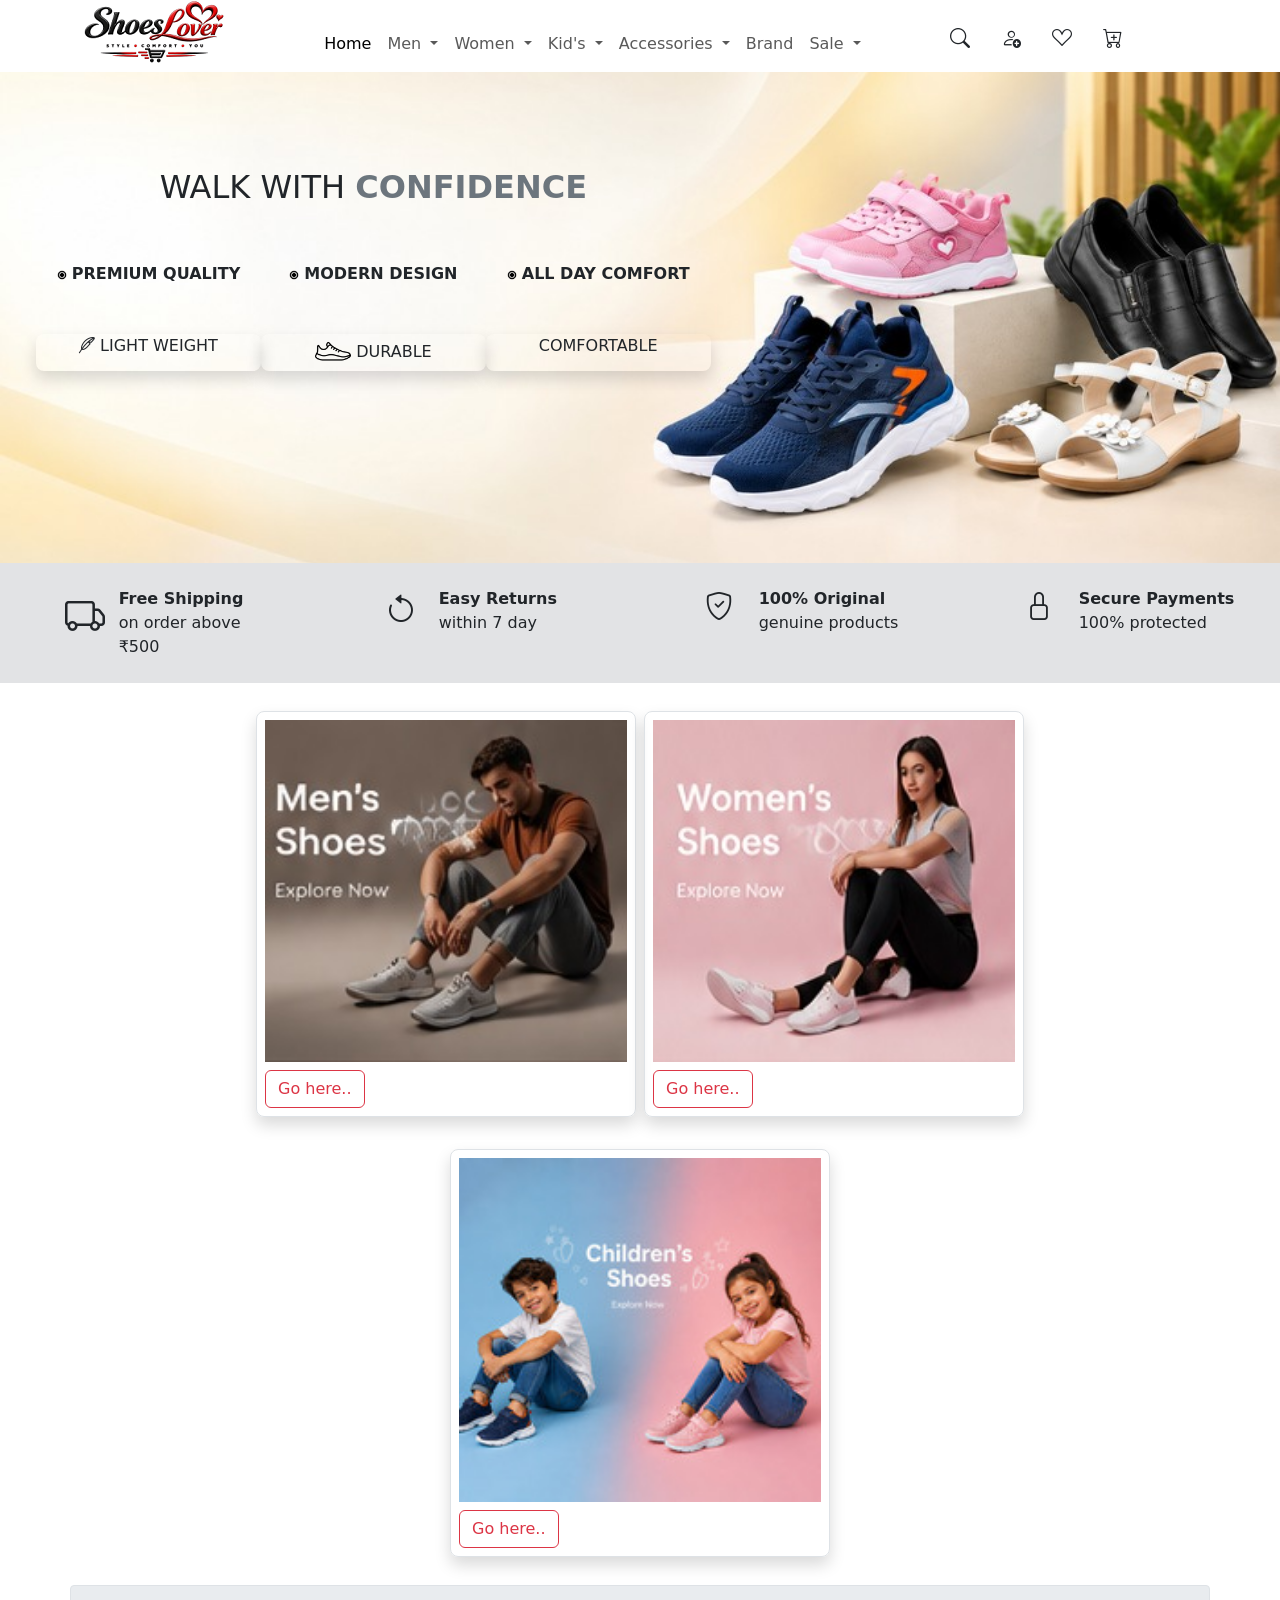
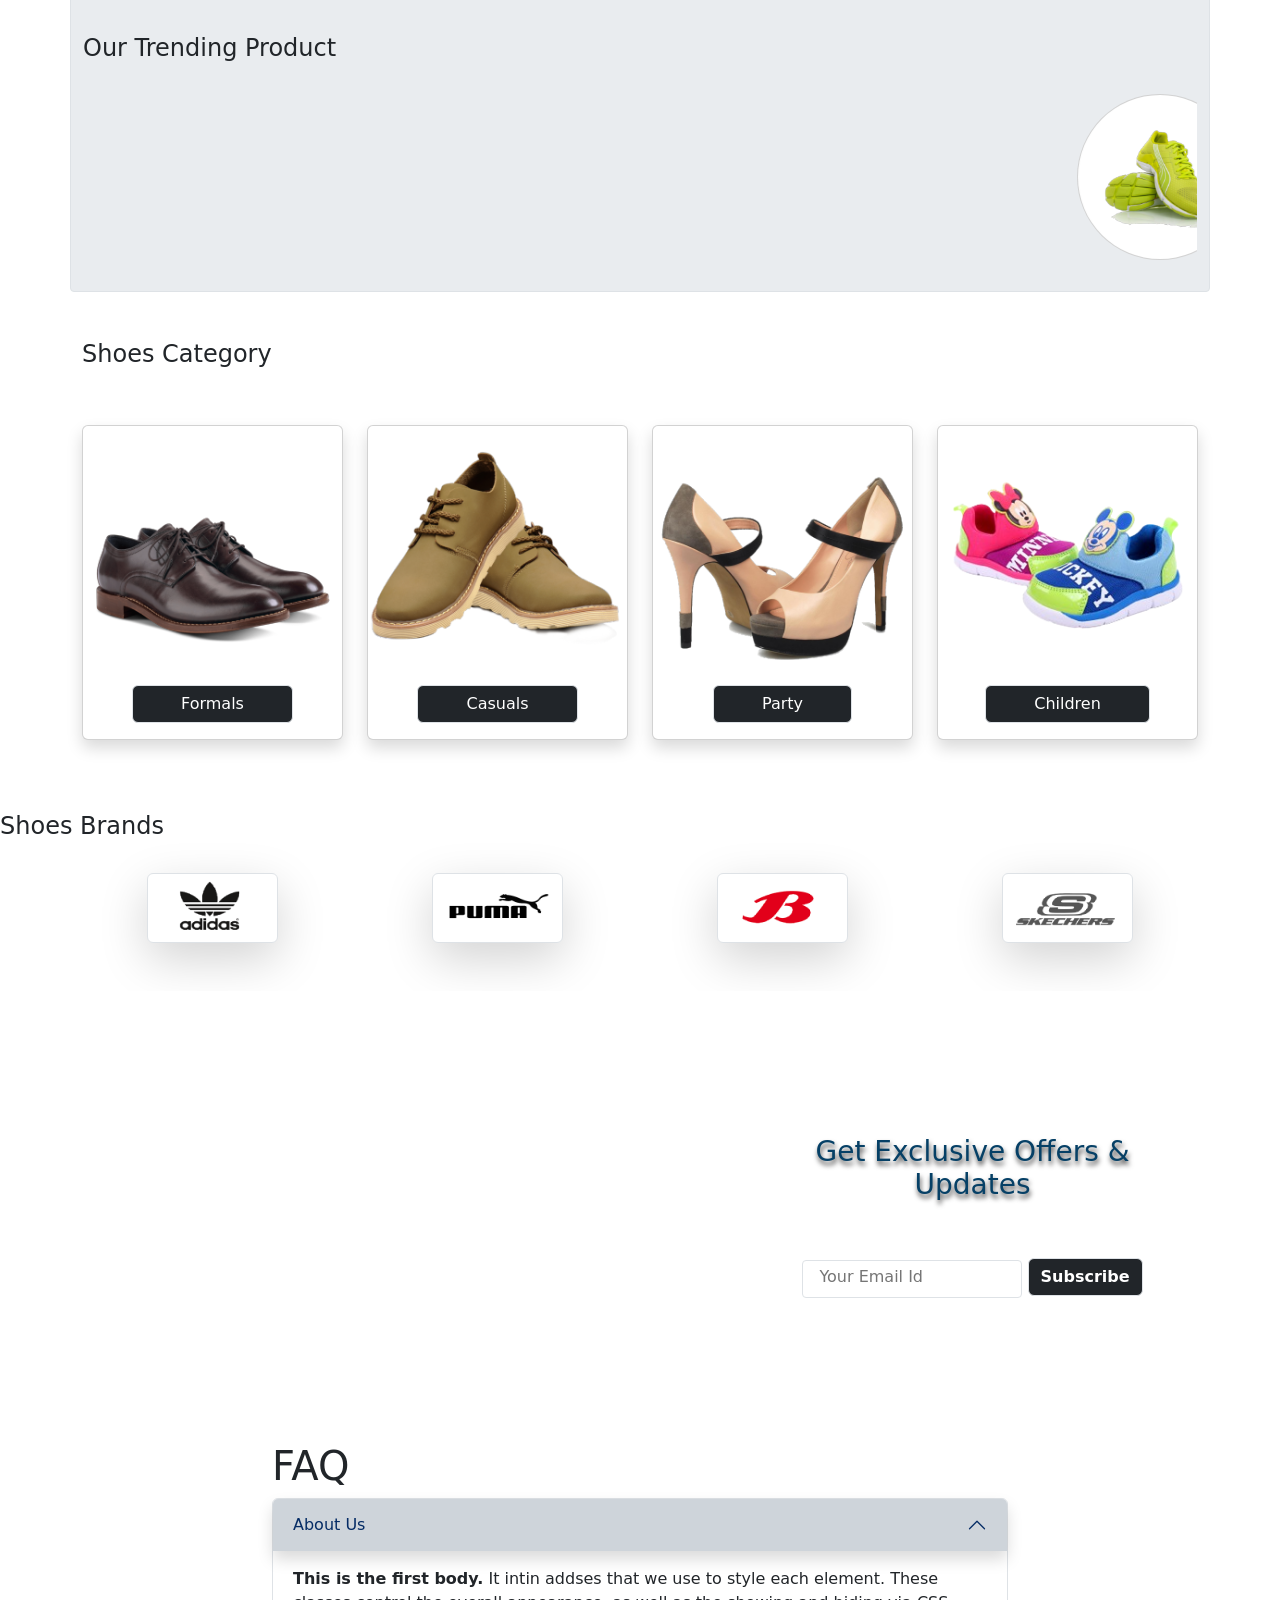
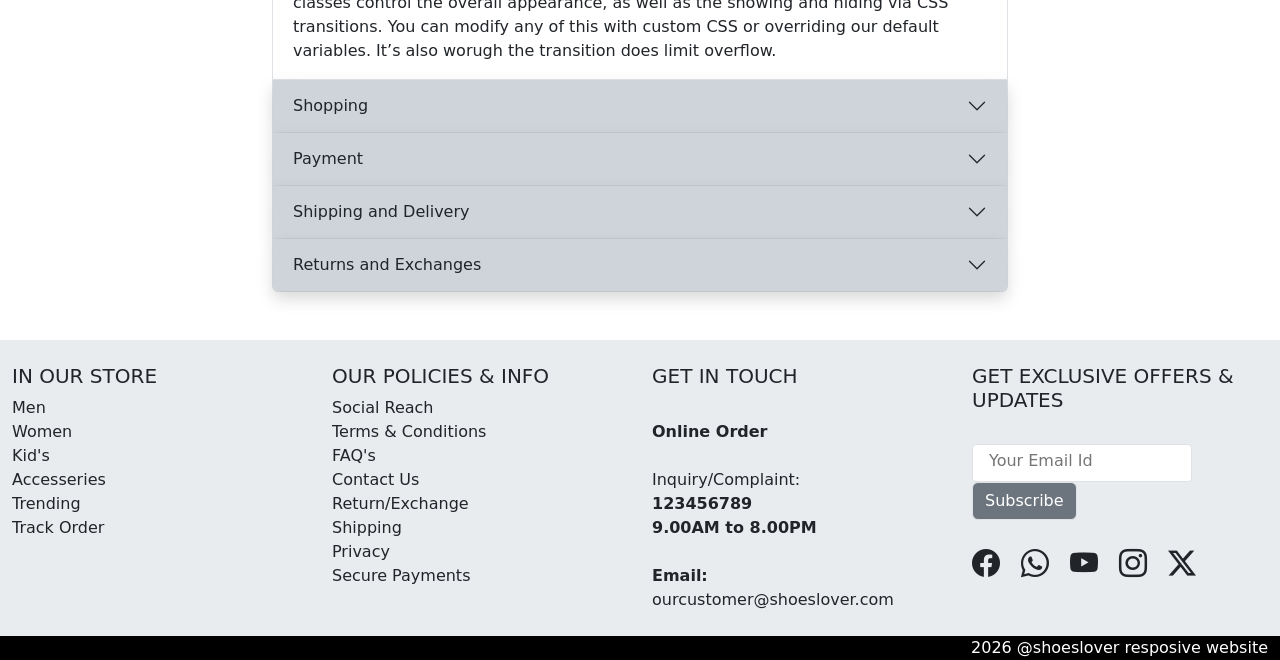
==== commit ff5da43b: "Add files via upload" ====
--- a/index.html
+++ b/index.html
@@ -18,10 +18,10 @@
 <body>
    
     <!-- nvabar start -->
-  <div class="container-fluid sticky-md-top bg-white ">
+  <div class="container sticky-md-top bg-white ">
     <div class="row">
       <div class="col-md-2 col-sm-12">
-        <img src="img/logo.png" width="85%" alt="">
+        <img src="img/logo.png" class="img-fluid" alt="">
       </div>
       <div class="col-md-7 col-sm-12 text-center pt-3">
           <nav class="navbar navbar-expand-lg   text-center ">
@@ -51,34 +51,34 @@
                         Women
                       </a>
                       <ul class="dropdown-menu text-center">
-                          <li><a class="dropdown-item" href="#">Casual Shoes</a></li>
-                          <li><a class="dropdown-item" href="#">Heels</a></li>
-                          <li><a class="dropdown-item" href="#">Flats</a></li>
+                          <li><a class="dropdown-item" href="women.html">Casual Shoes</a></li>
+                          <li><a class="dropdown-item" href="women.html">Heels</a></li>
+                          <li><a class="dropdown-item" href="women.html">Flats</a></li>
                       </ul>
                   </li>   
                   <li class="nav-item dropdown">
-                      <a class="nav-link dropdown-toggle" href="#" role="button" data-bs-toggle="dropdown" aria-expanded="false">
+                      <a class="nav-link dropdown-toggle" href="kid.html" role="button" data-bs-toggle="dropdown" aria-expanded="false">
                               Kid's
                       </a>
                       <ul class="dropdown-menu text-center">
-                          <li><a class="dropdown-item" href="#">Casual</a></li>
-                          <li><a class="dropdown-item" href="#">Formal Shoes</a></li>
-                          <li><a class="dropdown-item" href="#">Sports Shoes</a></li>
-                          <li><a class="dropdown-item" href="#">Schools Shoes</a></li>
-                          <li><a class="dropdown-item" href="#">Soft-Soles Shoes</a></li>
-                          <li><a class="dropdown-item" href="#">Boots</a></li>
+                          <li><a class="dropdown-item" href="kid.html">Casual</a></li>
+                          <li><a class="dropdown-item" href="kid.html">Formal Shoes</a></li>
+                          <li><a class="dropdown-item" href="kid.html">Sports Shoes</a></li>
+                          <li><a class="dropdown-item" href="kid.html">Schools Shoes</a></li>
+                          <li><a class="dropdown-item" href="kid.html">Soft-Soles Shoes</a></li>
+                          <li><a class="dropdown-item" href="kid.html">Boots</a></li>
                       </ul>
                     </li> 
                     <li class="nav-item dropdown">
                         <a class="nav-link dropdown-toggle" href="#" role="button" data-bs-toggle="dropdown" aria-expanded="false">
-                        Accesseries
+                        Accessories
                         </a>
                         <ul class="dropdown-menu text-center">
-                            <li><a class="dropdown-item" href="#">Shoe Brush</a></li>
-                            <li><a class="dropdown-item" href="#">Shoe Polish</a></li>
-                            <li><a class="dropdown-item" href="#">Shoelaces</a></li>
-                            <li><a class="dropdown-item" href="#">Shoe Bags</a></li>
-                            <li><a class="dropdown-item" href="#">Shoe Soles</a></li>
+                            <li><a class="dropdown-item" href="access.html">Shoe Brush</a></li>
+                            <li><a class="dropdown-item" href="access.html">Shoe Polish</a></li>
+                            <li><a class="dropdown-item" href="access.html">Shoe Laces</a></li>
+                            <li><a class="dropdown-item" href="access.html">Shoe Bags</a></li>
+                            <li><a class="dropdown-item" href="access.html">Shoe Soles</a></li>
                         </ul>
                     </li>    
 
@@ -104,7 +104,7 @@
             </div>
           </nav>
       </div>
-      <div class="col-md-3 col-sm-12 pt-3 text-end">
+      <div class="col-md-3 col-sm-12 pt-3 justify-content-center">
         <i class="bi bi-search  fs-5 btn" data-bs-toggle="modal" data-bs-target="#search_bar"></i>
         <i class="bi bi-person-add  fs-5 btn" data-bs-toggle="modal" data-bs-target="#login"></i>
         <i class="bi bi-suit-heart  fs-5 btn"></i>
@@ -267,23 +267,23 @@
     <div class="row justify-content-center mt-4">
       <div class="col-4 border border-1 shadow p-2 rounded-3 m-1">
           <img src="img/p_men.jpg" class="card-img"  alt="...">
-          <button class="btn btn-outline-danger mt-2 mb-1 "> Go here.. </button>  
+          <a href="men.html" class=" btn btn-outline-danger mt-2"> Go here..</a>
       </div>
 
       <div class="col-4  border border-1 shadow p-2 rounded-3 m-1">
           <img src="img/p_women.jpg" class="card-img"  alt="...">
-          <button class="btn btn-outline-danger mt-2 mb-1 "> Go here.. </button>  
+          <a href="women.html" class=" btn btn-outline-danger mt-2"> Go here..</a> 
       </div>
     </div>  
     <div class="row justify-content-evenly mt-4">  
-      <div class="col-4 border border-1 shadow p-2 rounded-3 m-1">
+      <!-- <div class="col-4 border border-1 shadow p-2 rounded-3 m-1">
          <img src="img/p_sport.jpg" class="card-img"  alt="..."> 
           <button class="btn btn-outline-danger mt-2 mb-1 "> Go here.. </button>   
-      </div>
+      </div> -->
 
       <div class="col-4 border border-1 shadow p-2 rounded-3 m-1">
           <img src="img/p_child.jpg" class="card-img"  alt="...">
-          <button class="btn btn-outline-danger mt-2 mb-1 "> Go here.. </button>   
+          <a href="kid.html" class=" btn btn-outline-danger mt-2"> Go here..</a>   
       </div>
     </div>
   </div> 
--- a/css/style.css
+++ b/css/style.css
@@ -19,10 +19,26 @@
     background-repeat: no-repeat;
     background-size: cover; 
     background-position: 0%;
+    height: 500px;
 }
 .women{
-    background-image: url(../img/bannerW1.png);
+    background-image: url(../img/bannerW.jpg);
     background-repeat: no-repeat;
     background-size: cover; 
     background-position: 0%;
+    height: 500px;
 }
+.kid{
+    background-image: url(../img/bannerk1.jpg);
+    background-repeat: no-repeat;
+    background-size: cover; 
+    background-position: 0%;
+    height: 500px;
+}
+.access{
+    background-image: url(../img/bannerA1.jpg);
+    background-repeat: no-repeat;
+    background-size: cover; 
+    background-position: 0%;
+    
+}
